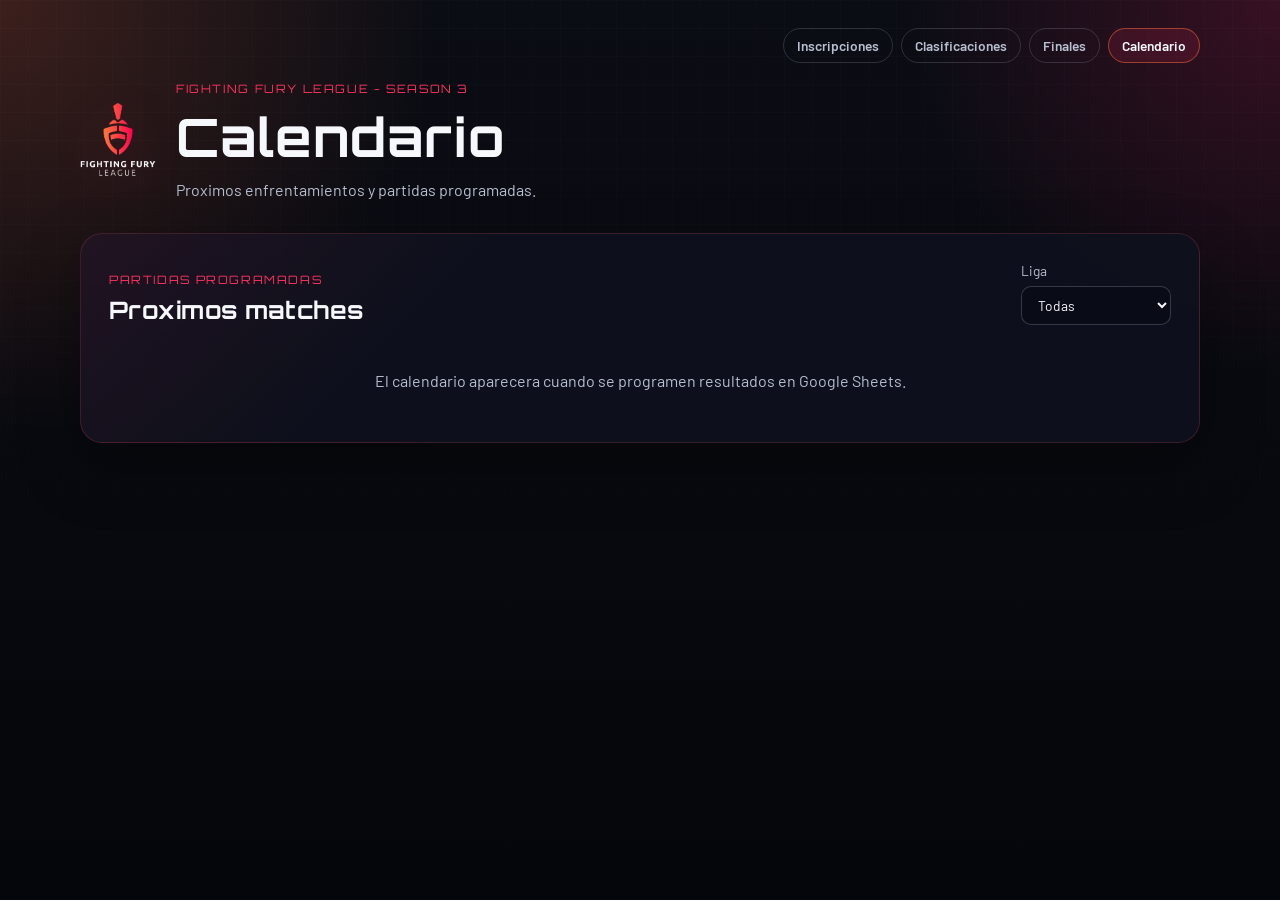
==== calendario.html @ 85d2b4d6 "Sistema de clasificacion Implementado sistema de clasificacion" ====
<!DOCTYPE html>
<html lang="es">
<head>
  <meta charset="UTF-8">
  <meta name="viewport" content="width=device-width, initial-scale=1.0">
  <meta name="description" content="Calendario de enfrentamientos de Fighting Fury League.">
  <title>Fighting Fury League | Calendario</title>
  <link rel="preconnect" href="https://fonts.googleapis.com">
  <link rel="preconnect" href="https://fonts.gstatic.com" crossorigin>
  <link href="https://fonts.googleapis.com/css2?family=Barlow:wght@400;500;600;700;800&family=Orbitron:wght@500;700;800&display=swap" rel="stylesheet">
  <link rel="stylesheet" href="styles.css">
</head>
<body>
  <div class="page-shell"></div>
  <header class="standings-hero">
    <div class="container">
      <nav class="site-nav" aria-label="Navegacion principal">
        <a class="site-nav__link" href="index.html">Inscripciones</a>
        <a class="site-nav__link" href="clasificaciones.html">Clasificaciones</a>
        <a class="site-nav__link" href="finales.html">Finales</a>
        <a class="site-nav__link is-active" href="calendario.html" aria-current="page">Calendario</a>
      </nav>
      <div class="standings-hero__heading">
        <img src="logo-ffa-mark.png" alt="Fighting Fury League">
        <div><p class="eyebrow">Fighting Fury League - Season 3</p><h1>Calendario</h1><p>Proximos enfrentamientos y partidas programadas.</p></div>
      </div>
    </div>
  </header>
  <main class="container schedule-section">
    <section class="schedule-board" aria-labelledby="schedule-title">
      <div class="schedule-board__heading"><div><p class="eyebrow">Partidas programadas</p><h2 id="schedule-title">Proximos matches</h2></div><label class="schedule-filter">Liga<select id="scheduleLeague"><option value="all">Todas</option><option value="master">Master</option><option value="diamond">Diamante</option></select></label></div>
      <div id="scheduleList" class="schedule-list" aria-live="polite"></div>
    </section>
  </main>
  <script src="tournament-api.js"></script>
  <script src="calendario.js"></script>
</body>
</html>
---- styles.css ----
:root {
  --bg: #080b12;
  --panel: rgba(14, 18, 30, 0.88);
  --panel-border: rgba(255, 91, 105, 0.18);
  --text: #f7f8fc;
  --muted: #b8bfd1;
  --primary: #ff315f;
  --primary-dark: #ff6a3d;
  --accent: #ff934f;
  --hot: #ff1f68;
  --danger: #ff5c7c;
  --warning: #ffb84d;
  --success: #19d98b;
  --shadow: 0 24px 60px rgba(0, 0, 0, 0.35);
  --radius: 22px;
}

* {
  box-sizing: border-box;
}

body {
  margin: 0;
  min-height: 100vh;
  font-family: "Barlow", sans-serif;
  background:
    radial-gradient(circle at top left, rgba(255, 106, 61, 0.2), transparent 28%),
    radial-gradient(circle at top right, rgba(255, 31, 104, 0.18), transparent 24%),
    linear-gradient(180deg, #0b0d14 0%, #05060b 100%);
  color: var(--text);
}

.page-shell {
  position: fixed;
  inset: 0;
  pointer-events: none;
  background-image:
    linear-gradient(rgba(255, 255, 255, 0.02) 1px, transparent 1px),
    linear-gradient(90deg, rgba(255, 255, 255, 0.02) 1px, transparent 1px);
  background-size: 28px 28px;
  mask-image: linear-gradient(180deg, rgba(0, 0, 0, 0.85), transparent 92%);
}

.container {
  width: min(1120px, calc(100% - 32px));
  margin: 0 auto;
}

.site-nav {
  position: relative;
  z-index: 2;
  display: flex;
  justify-content: flex-end;
  gap: 8px;
  margin-bottom: 18px;
}

.site-nav__link {
  padding: 8px 13px;
  border: 1px solid rgba(184, 191, 209, 0.2);
  border-radius: 999px;
  color: var(--muted);
  font-size: 0.86rem;
  font-weight: 600;
  text-decoration: none;
  transition: color 0.18s ease, border-color 0.18s ease, background 0.18s ease;
}

.site-nav__link:hover,
.site-nav__link.is-active {
  color: var(--text);
  border-color: rgba(255, 106, 61, 0.5);
  background: rgba(255, 49, 95, 0.12);
}

.hero {
  position: relative;
  overflow: hidden;
  padding: 36px 0 24px;
}

.standings-hero {
  position: relative;
  z-index: 1;
  padding: 28px 0 34px;
}

.standings-hero__heading {
  display: flex;
  align-items: center;
  gap: 20px;
}

.standings-hero__heading img {
  width: 76px;
  height: 76px;
  object-fit: contain;
  filter: drop-shadow(0 12px 26px rgba(255, 49, 95, 0.22));
}

.standings-hero__heading p:not(.eyebrow) {
  margin: 10px 0 0;
  color: var(--muted);
}

.finals-hero {
  padding-bottom: 24px;
}

.hero__backdrop {
  position: absolute;
  inset: 0;
  background:
    radial-gradient(circle at 20% 20%, rgba(255, 106, 61, 0.22), transparent 24%),
    radial-gradient(circle at 80% 10%, rgba(255, 49, 95, 0.18), transparent 26%);
  filter: blur(10px);
}

.hero__content,
.layout {
  position: relative;
  z-index: 1;
}

.brand-card,
.hero__stats,
.panel,
.stat-card,
.counter-card {
  backdrop-filter: blur(18px);
}

.brand-card {
  display: flex;
  gap: 20px;
  align-items: center;
  padding: 24px;
  border-radius: 28px;
  background:
    linear-gradient(135deg, rgba(255, 49, 95, 0.1), transparent 32%),
    linear-gradient(145deg, rgba(12, 16, 28, 0.96), rgba(20, 20, 31, 0.9));
  border: 1px solid rgba(255, 106, 61, 0.22);
  box-shadow: var(--shadow);
  animation: rise 0.7s ease;
}

.brand-logo {
  width: 112px;
  height: 112px;
  border-radius: 30px;
  display: grid;
  place-items: center;
  background:
    radial-gradient(circle at top, rgba(255, 255, 255, 0.16), transparent 42%),
    linear-gradient(180deg, rgba(255, 85, 102, 0.14), rgba(255, 106, 61, 0.04));
  border: 1px solid rgba(255, 106, 61, 0.22);
  box-shadow: inset 0 0 18px rgba(255, 255, 255, 0.06);
}

.brand-logo img {
  width: 76px;
  height: 76px;
  object-fit: contain;
}

.brand-copy {
  flex: 1;
}

.brand-wordmark {
  display: block;
  width: min(100%, 620px);
  height: auto;
  margin-bottom: 12px;
  filter: drop-shadow(0 12px 26px rgba(0, 0, 0, 0.3));
}

.eyebrow {
  margin: 0 0 8px;
  font-family: "Orbitron", sans-serif;
  color: var(--primary);
  text-transform: uppercase;
  letter-spacing: 0.14em;
  font-size: 0.72rem;
}

h1,
h2 {
  margin: 0;
  font-family: "Orbitron", sans-serif;
  letter-spacing: 0.02em;
}

h1 {
  font-size: clamp(2rem, 5vw, 3.3rem);
}

.hero__copy,
.panel__heading p,
.form-note,
.field__hint {
  color: var(--muted);
}

.hero__copy {
  max-width: 60ch;
}

.hero__stats {
  display: grid;
  grid-template-columns: repeat(2, minmax(0, 1fr));
  gap: 16px;
  margin-top: 18px;
}

.stat-card,
.counter-card {
  padding: 18px 20px;
  border-radius: 20px;
  background: rgba(15, 20, 33, 0.8);
  border: 1px solid var(--panel-border);
}

.stat-card strong,
.counter-card strong {
  font-family: "Orbitron", sans-serif;
}

.stat-card__label,
.counter-card span {
  display: block;
  margin-bottom: 8px;
  color: var(--muted);
  font-size: 0.92rem;
}

.layout {
  display: grid;
  grid-template-columns: 1.1fr 0.9fr;
  gap: 24px;
  padding-bottom: 40px;
}

.panel {
  background: var(--panel);
  border: 1px solid var(--panel-border);
  border-radius: var(--radius);
  box-shadow: var(--shadow);
  padding: 28px;
  animation: rise 0.85s ease;
}

.form-panel {
  background:
    linear-gradient(180deg, rgba(255, 49, 95, 0.05), transparent 18%),
    var(--panel);
}

.list-panel {
  background:
    linear-gradient(180deg, rgba(255, 147, 79, 0.04), transparent 18%),
    var(--panel);
}

.panel__heading {
  margin-bottom: 22px;
}

.panel__heading--inline {
  display: flex;
  justify-content: space-between;
  gap: 16px;
  align-items: flex-start;
}

.form-grid,
.search-grid {
  display: grid;
  grid-template-columns: repeat(2, minmax(0, 1fr));
  gap: 18px;
}

.field {
  display: flex;
  flex-direction: column;
  gap: 8px;
}

.field--full {
  grid-column: 1 / -1;
}

.field span {
  font-weight: 600;
}

input {
  width: 100%;
  border: 1px solid rgba(113, 129, 171, 0.26);
  border-radius: 14px;
  padding: 14px 16px;
  background: rgba(9, 13, 23, 0.9);
  color: var(--text);
  outline: none;
  transition: border-color 0.2s ease, box-shadow 0.2s ease, transform 0.2s ease;
}

input:focus {
  border-color: rgba(255, 106, 61, 0.9);
  box-shadow: 0 0 0 4px rgba(255, 106, 61, 0.16);
  transform: translateY(-1px);
}

input.is-invalid {
  border-color: rgba(255, 92, 124, 0.9);
  box-shadow: 0 0 0 4px rgba(255, 92, 124, 0.14);
}

input.is-valid {
  border-color: rgba(25, 217, 139, 0.9);
}

.field__error {
  min-height: 18px;
  color: var(--danger);
  font-size: 0.9rem;
}

.preview {
  margin-top: 10px;
  padding: 14px;
  border-radius: 18px;
  border: 1px dashed rgba(113, 129, 171, 0.4);
  background: rgba(7, 10, 18, 0.88);
}

.preview img {
  display: block;
  width: min(100%, 340px);
  max-height: 280px;
  object-fit: cover;
  border-radius: 14px;
}

.form-actions {
  display: flex;
  flex-wrap: wrap;
  justify-content: space-between;
  align-items: center;
  gap: 14px;
  margin-top: 12px;
}

.button {
  border: 0;
  border-radius: 999px;
  padding: 14px 22px;
  font: inherit;
  font-weight: 700;
  cursor: pointer;
  transition: transform 0.18s ease, box-shadow 0.18s ease, opacity 0.18s ease;
}

.button:hover {
  transform: translateY(-2px);
}

.button:disabled {
  cursor: wait;
  opacity: 0.75;
}

.button--primary {
  display: inline-flex;
  align-items: center;
  gap: 10px;
  color: #fff7f4;
  background: linear-gradient(135deg, var(--primary), var(--primary-dark));
  box-shadow: 0 14px 34px rgba(255, 49, 95, 0.28);
}

.button__loader {
  width: 16px;
  height: 16px;
  border: 2px solid rgba(255, 255, 255, 0.22);
  border-top-color: #fff7f4;
  border-radius: 50%;
  animation: spin 0.8s linear infinite;
}

.alert {
  margin-bottom: 20px;
  padding: 14px 16px;
  border-radius: 14px;
  font-weight: 600;
}

.alert--success {
  color: #dffff4;
  background: rgba(25, 217, 139, 0.18);
  border: 1px solid rgba(25, 217, 139, 0.28);
}

.alert--error {
  color: #ffe7ed;
  background: rgba(255, 92, 124, 0.16);
  border: 1px solid rgba(255, 92, 124, 0.28);
}

.table-shell {
  overflow: auto;
  border-radius: 18px;
  border: 1px solid rgba(113, 129, 171, 0.16);
  background: rgba(9, 13, 23, 0.82);
}

table {
  width: 100%;
  border-collapse: collapse;
}

th,
td {
  padding: 15px 16px;
  text-align: left;
  border-bottom: 1px solid rgba(113, 129, 171, 0.12);
}

th {
  font-family: "Orbitron", sans-serif;
  font-size: 0.84rem;
  color: var(--muted);
}

th:first-child,
td:first-child {
  min-width: 160px;
}

tbody tr {
  transition: background 0.18s ease;
}

tbody tr:hover {
  background: rgba(255, 255, 255, 0.03);
}

.status-badge {
  display: inline-flex;
  align-items: center;
  border-radius: 999px;
  padding: 6px 12px;
  font-size: 0.84rem;
  font-weight: 700;
}

.status-badge--pending {
  color: #fff4dd;
  background: rgba(255, 184, 77, 0.16);
  border: 1px solid rgba(255, 184, 77, 0.22);
}

.status-badge--verified {
  color: #dffff4;
  background: rgba(25, 217, 139, 0.16);
  border: 1px solid rgba(25, 217, 139, 0.24);
}

.empty-state {
  margin-top: 18px;
  padding: 16px;
  text-align: center;
  border-radius: 14px;
  color: var(--muted);
  background: rgba(255, 255, 255, 0.03);
}

.hidden {
  display: none !important;
}

.league-section {
  position: relative;
  z-index: 1;
  padding-bottom: 48px;
}

.finals-section {
  position: relative;
  z-index: 1;
  padding-bottom: 48px;
}

.schedule-section {
  position: relative;
  z-index: 1;
  padding-bottom: 48px;
}

.schedule-board {
  padding: 28px;
  border: 1px solid var(--panel-border);
  border-radius: var(--radius);
  background: linear-gradient(135deg, rgba(255, 49, 95, 0.08), transparent 32%), var(--panel);
  box-shadow: var(--shadow);
}

.schedule-board__heading {
  display: flex;
  justify-content: space-between;
  align-items: end;
  gap: 20px;
  margin-bottom: 22px;
}

.schedule-filter {
  display: flex;
  flex-direction: column;
  gap: 7px;
  color: var(--muted);
  font-size: .86rem;
}

.schedule-filter select {
  min-width: 150px;
  padding: 9px 12px;
  border: 1px solid rgba(184, 191, 209, .25);
  border-radius: 10px;
  color: var(--text);
  background: rgba(9, 13, 23, .9);
  font: inherit;
}

.schedule-list { display: grid; gap: 10px; }

.schedule-match {
  display: grid;
  grid-template-columns: 1fr 1.3fr 1fr;
  align-items: center;
  gap: 16px;
  padding: 16px;
  border: 1px solid rgba(184, 191, 209, .14);
  border-left: 3px solid var(--primary);
  border-radius: 14px;
  background: rgba(7, 10, 18, .6);
}

.schedule-match__league,
.schedule-match__phase { display: block; }
.schedule-match__league { color: var(--primary); font-family: "Orbitron", sans-serif; font-size: .72rem; }
.schedule-match__phase, .schedule-match time { color: var(--muted); font-size: .88rem; }
.schedule-match time { text-align: right; }
.schedule-match strong { text-align: center; }
.schedule-match strong i { color: var(--muted); font-style: normal; font-weight: 400; }
.schedule-empty { margin: 0; padding: 24px 0; color: var(--muted); text-align: center; }

.finals-board {
  position: relative;
  overflow: hidden;
  padding: 28px;
  border: 1px solid rgba(33, 231, 150, 0.3);
  border-radius: var(--radius);
  background: linear-gradient(135deg, rgba(33, 231, 150, 0.11), transparent 36%), linear-gradient(145deg, rgba(12, 22, 28, 0.98), rgba(11, 20, 25, 0.92));
  box-shadow: var(--shadow);
}

.finals-board__watermark {
  position: absolute;
  right: -80px;
  bottom: -140px;
  width: min(54%, 580px);
  opacity: 0.07;
  pointer-events: none;
}

.finals-board__heading {
  position: relative;
  z-index: 1;
  display: flex;
  justify-content: space-between;
  align-items: center;
  gap: 20px;
  margin-bottom: 24px;
}

.finals-board__heading img {
  width: min(240px, 42%);
  max-height: 68px;
  object-fit: contain;
  object-position: right center;
}

.bracket-scroll {
  position: relative;
  z-index: 1;
  overflow-x: auto;
  padding-bottom: 8px;
}

.bracket {
  display: grid;
  grid-template-columns: 1.15fr 1.15fr .92fr .92fr;
  min-width: 1020px;
  gap: 38px;
}

.bracket-round {
  position: relative;
}

.bracket-round:not(:last-child)::after {
  position: absolute;
  top: 58%;
  right: -27px;
  color: rgba(33, 231, 150, 0.7);
  content: "→";
  font-size: 1.35rem;
}

.bracket-round__header {
  min-height: 84px;
  margin-bottom: 18px;
}

.bracket-round__header h3 {
  margin: 0;
  font-family: "Orbitron", sans-serif;
  font-size: 1rem;
}

.bracket-round__header span {
  display: inline-block;
  margin-top: 7px;
  padding: 4px 9px;
  border-radius: 999px;
  color: #dffff4;
  background: rgba(25, 217, 139, 0.16);
  border: 1px solid rgba(25, 217, 139, 0.26);
  font-size: .76rem;
  font-weight: 700;
}

.bracket-round__header p {
  min-height: 18px;
  margin: 6px 0 0;
  color: var(--muted);
  font-size: .82rem;
}

.bracket-round__matches {
  display: flex;
  min-height: 402px;
  flex-direction: column;
}

.bracket-round--4 .bracket-round__matches { justify-content: space-between; }
.bracket-round--2 .bracket-round__matches { justify-content: space-around; }
.bracket-round--1 .bracket-round__matches { justify-content: center; }

.bracket-match {
  position: relative;
  border: 1px solid rgba(184, 191, 209, 0.18);
  border-left: 3px solid #21e796;
  border-radius: 12px;
  background: rgba(7, 10, 18, 0.76);
  overflow: hidden;
}

.bracket-match__players span {
  display: flex;
  justify-content: space-between;
  gap: 10px;
  padding: 10px 12px;
  font-weight: 600;
}

.bracket-match__players b {
  color: #21e796;
}

.bracket-match__players .is-winner {
  color: #dffff4;
  background: rgba(25, 217, 139, 0.1);
}

.bracket-message {
  margin: 0;
  padding: 30px 0;
  color: var(--muted);
  text-align: center;
}

.bracket-match__players span + span {
  border-top: 1px solid rgba(184, 191, 209, 0.12);
}

.bracket-match small {
  position: absolute;
  top: 50%;
  right: 9px;
  padding: 2px 5px;
  border-radius: 5px;
  color: var(--muted);
  background: rgba(8, 11, 18, 0.92);
  font-size: .68rem;
  transform: translateY(-50%);
}

.finals-notes {
  display: grid;
  grid-template-columns: 1.15fr 1fr 1fr;
  gap: 16px;
  margin-top: 20px;
}

.finals-note {
  padding: 18px;
  border: 1px solid rgba(184, 191, 209, 0.16);
  border-radius: 16px;
  background: rgba(14, 18, 30, 0.74);
}

.finals-note h3 {
  margin: 0 0 10px;
  font-family: "Orbitron", sans-serif;
  font-size: .86rem;
}

.finals-note p {
  margin: 6px 0;
  color: var(--muted);
}

.finals-note strong { color: var(--text); }
.finals-note--qualify { border-top: 3px solid #19d98b; }
.finals-note--format { border-top: 3px solid #5a91ff; }
.finals-note--structure { border-top: 3px solid #ffb84d; }

.league-section__heading {
  display: flex;
  justify-content: space-between;
  align-items: end;
  gap: 24px;
  margin: 6px 0 18px;
}

.league-section__heading p:not(.eyebrow) {
  max-width: 620px;
  margin: 10px 0 0;
  color: var(--muted);
}

.league-tabs {
  display: flex;
  gap: 10px;
  flex-wrap: wrap;
}

.league-tab {
  border: 1px solid rgba(184, 191, 209, 0.25);
  border-radius: 999px;
  padding: 11px 16px;
  color: var(--muted);
  background: rgba(9, 13, 23, 0.72);
  font: 600 0.88rem "Barlow", sans-serif;
  cursor: pointer;
  transition: transform 0.18s ease, color 0.18s ease, border-color 0.18s ease, background 0.18s ease;
}

.league-tab:hover {
  transform: translateY(-2px);
  color: var(--text);
}

.league-tab.is-active {
  color: var(--text);
  border-color: rgba(255, 255, 255, 0.34);
  background: linear-gradient(135deg, rgba(255, 49, 95, 0.46), rgba(255, 106, 61, 0.28));
}

.league-board {
  position: relative;
  overflow: hidden;
  padding: 28px;
  border: 1px solid rgba(113, 129, 171, 0.22);
  border-radius: var(--radius);
  background: linear-gradient(145deg, rgba(12, 16, 28, 0.98), rgba(16, 18, 31, 0.9));
  box-shadow: var(--shadow);
  animation: rise 0.45s ease;
}

.league-board--master {
  --league-color: #21e796;
  border-color: rgba(33, 231, 150, 0.3);
  background: linear-gradient(135deg, rgba(33, 231, 150, 0.11), transparent 34%), linear-gradient(145deg, rgba(12, 22, 28, 0.98), rgba(11, 20, 25, 0.92));
}

.league-board--diamond {
  --league-color: #f14eff;
  border-color: rgba(241, 78, 255, 0.3);
  background: linear-gradient(135deg, rgba(241, 78, 255, 0.1), transparent 34%), linear-gradient(145deg, rgba(25, 12, 28, 0.98), rgba(24, 14, 30, 0.92));
}

.league-board__watermark {
  position: absolute;
  top: 50%;
  right: -70px;
  width: min(46%, 460px);
  transform: translateY(-40%);
  opacity: 0.08;
  pointer-events: none;
}

.league-board__identity,
.groups-grid,
.league-legend {
  position: relative;
  z-index: 1;
}

.league-board__identity {
  display: flex;
  align-items: center;
  gap: 18px;
  margin-bottom: 24px;
}

.league-board__identity img {
  width: min(100%, 290px);
  max-height: 74px;
  object-fit: contain;
  object-position: left center;
}

.league-board__identity p {
  margin: 0;
  color: var(--muted);
}

.groups-grid {
  display: grid;
  grid-template-columns: repeat(2, minmax(0, 1fr));
  gap: 18px;
}

.group-card {
  overflow: hidden;
  border: 1px solid rgba(184, 191, 209, 0.14);
  border-top: 3px solid var(--league-color);
  border-radius: 16px;
  background: rgba(7, 10, 18, 0.66);
}

.group-card h3 {
  margin: 0;
  padding: 12px 16px;
  font-family: "Orbitron", sans-serif;
  font-size: 0.9rem;
  letter-spacing: 0.08em;
}

.group-card__table-shell {
  overflow-x: auto;
}

.standings-table {
  width: 100%;
  min-width: 340px;
  border-collapse: collapse;
  font-variant-numeric: tabular-nums;
}

.standings-table th,
.standings-table td {
  padding: 10px 12px;
  border-bottom: 1px solid rgba(184, 191, 209, 0.1);
}

.standings-table th {
  font-family: "Barlow", sans-serif;
  font-size: 0.74rem;
  letter-spacing: 0.08em;
}

.standings-table th:not(:nth-child(2)),
.standings-table td:not(:nth-child(2)) {
  text-align: center;
}

.standings-table td:nth-child(2) {
  font-weight: 600;
}

.standings-table__empty,
.standings-message {
  color: var(--muted);
}

.standings-table__empty {
  text-align: center !important;
  font-weight: 400 !important;
}

.standings-message {
  min-height: 20px;
  margin: -8px 0 16px;
}

.standing-row {
  --status-color: var(--muted);
}

.standing-row--qualify { --status-color: #19d98b; background: rgba(25, 217, 139, 0.08); }
.standing-row--playoff { --status-color: #5a91ff; background: rgba(90, 145, 255, 0.08); }
.standing-row--stay { --status-color: #ffb84d; background: rgba(255, 184, 77, 0.08); }
.standing-row--drop { --status-color: #ff5c7c; background: rgba(255, 92, 124, 0.08); }

.standing-status i,
.legend-dot {
  display: inline-block;
  width: 9px;
  height: 9px;
  border-radius: 50%;
  background: var(--status-color);
  box-shadow: 0 0 12px color-mix(in srgb, var(--status-color) 66%, transparent);
}

.league-legend {
  display: flex;
  flex-wrap: wrap;
  gap: 12px 20px;
  margin-top: 20px;
  color: var(--muted);
  font-size: 0.88rem;
}

.league-legend span {
  display: inline-flex;
  align-items: center;
  gap: 7px;
}

.legend-dot--qualify { --status-color: #19d98b; }
.legend-dot--playoff { --status-color: #5a91ff; }
.legend-dot--stay { --status-color: #ffb84d; }
.legend-dot--drop { --status-color: #ff5c7c; }

.sr-only {
  position: absolute;
  width: 1px;
  height: 1px;
  padding: 0;
  margin: -1px;
  overflow: hidden;
  clip: rect(0, 0, 0, 0);
  white-space: nowrap;
  border: 0;
}

@keyframes spin {
  to {
    transform: rotate(360deg);
  }
}

@keyframes rise {
  from {
    opacity: 0;
    transform: translateY(22px);
  }
  to {
    opacity: 1;
    transform: translateY(0);
  }
}

@media (max-width: 900px) {
  .layout,
  .form-grid,
  .search-grid,
  .hero__stats {
    grid-template-columns: 1fr;
  }

  .panel__heading--inline,
  .form-actions,
  .brand-card {
    align-items: flex-start;
  }

  .brand-card {
    flex-direction: column;
  }

  .league-section__heading,
  .league-board__identity,
  .finals-board__heading,
  .schedule-board__heading {
    align-items: flex-start;
    flex-direction: column;
  }
}

@media (max-width: 640px) {
  .container {
    width: min(100% - 20px, 1120px);
  }

  .panel,
  .brand-card {
    padding: 20px;
  }

  .brand-logo {
    width: 92px;
    height: 92px;
  }

  .brand-logo img {
    width: 62px;
    height: 62px;
  }

  .brand-wordmark {
    width: min(100%, 420px);
  }

  .site-nav {
    justify-content: flex-start;
  }

  .standings-hero__heading {
    align-items: flex-start;
  }

  .league-board {
    padding: 20px;
  }

  .finals-board {
    padding: 20px;
  }

  .finals-notes {
    grid-template-columns: 1fr;
  }

  .schedule-board { padding: 20px; }

  .schedule-match {
    grid-template-columns: 1fr;
    gap: 8px;
  }

  .schedule-match strong,
  .schedule-match time { text-align: left; }

  .groups-grid {
    grid-template-columns: 1fr;
  }

  .league-board__watermark {
    width: 76%;
    right: -90px;
    opacity: 0.06;
  }

  th,
  td {
    padding: 13px 12px;
    font-size: 0.95rem;
  }
}
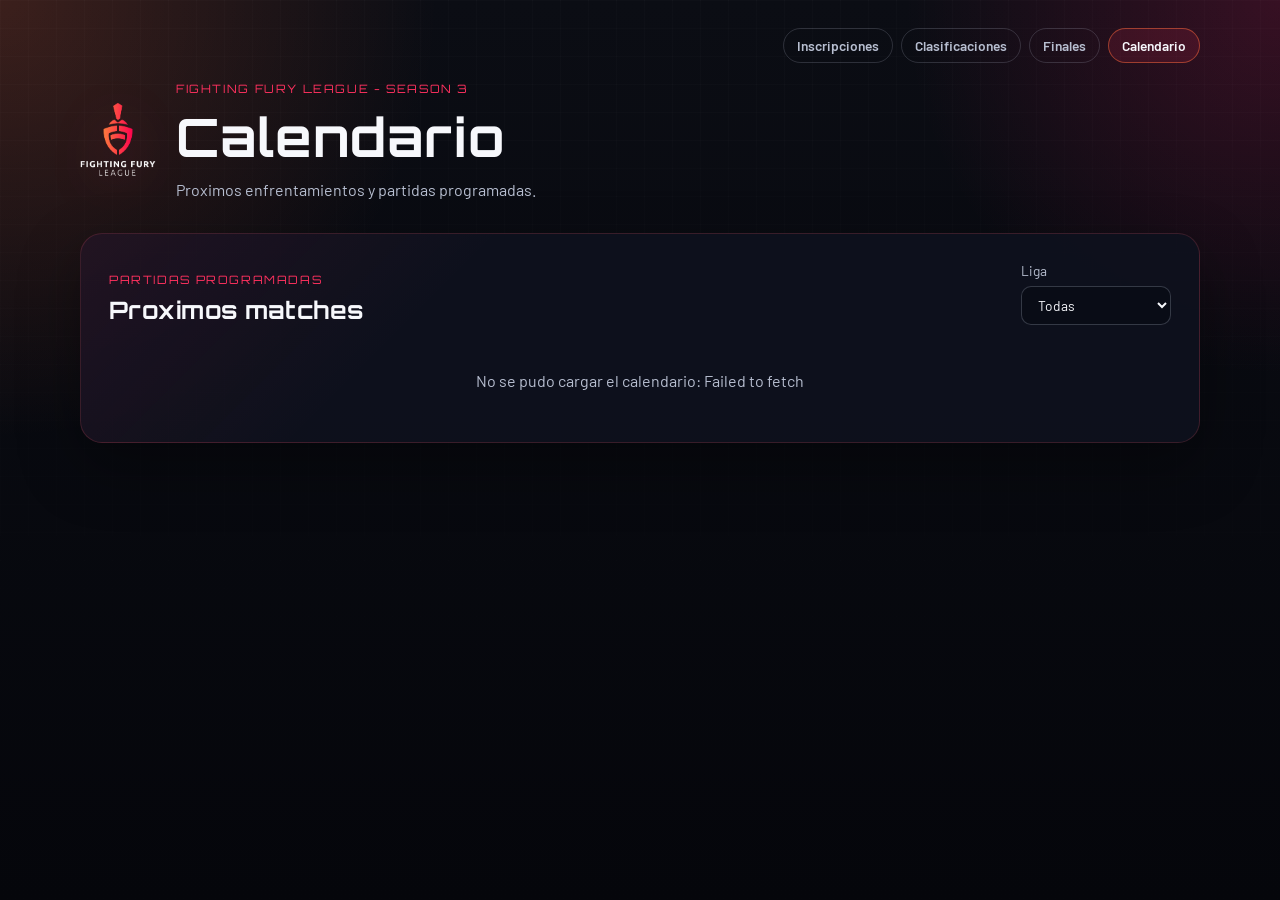
==== commit b781bc72: "Agregado platino" ====
--- a/calendario.html
+++ b/calendario.html
@@ -28,7 +28,7 @@
   </header>
   <main class="container schedule-section">
     <section class="schedule-board" aria-labelledby="schedule-title">
-      <div class="schedule-board__heading"><div><p class="eyebrow">Partidas programadas</p><h2 id="schedule-title">Proximos matches</h2></div><label class="schedule-filter">Liga<select id="scheduleLeague"><option value="all">Todas</option><option value="master">Master</option><option value="diamond">Diamante</option></select></label></div>
+      <div class="schedule-board__heading"><div><p class="eyebrow">Partidas programadas</p><h2 id="schedule-title">Proximos matches</h2></div><label class="schedule-filter">Liga<select id="scheduleLeague"><option value="all">Todas</option><option value="master">Master</option><option value="diamond">Diamante</option><option value="platinum">Platino</option></select></label></div>
       <div id="scheduleList" class="schedule-list" aria-live="polite"></div>
     </section>
   </main>
--- a/styles.css
+++ b/styles.css
@@ -801,6 +801,12 @@
   background: linear-gradient(135deg, rgba(241, 78, 255, 0.1), transparent 34%), linear-gradient(145deg, rgba(25, 12, 28, 0.98), rgba(24, 14, 30, 0.92));
 }
 
+.league-board--platinum {
+  --league-color: #16c8f5;
+  border-color: rgba(22, 200, 245, 0.32);
+  background: linear-gradient(135deg, rgba(22, 200, 245, 0.12), transparent 34%), linear-gradient(145deg, rgba(8, 23, 35, 0.98), rgba(10, 29, 42, 0.92));
+}
+
 .league-board__watermark {
   position: absolute;
   top: 50%;
